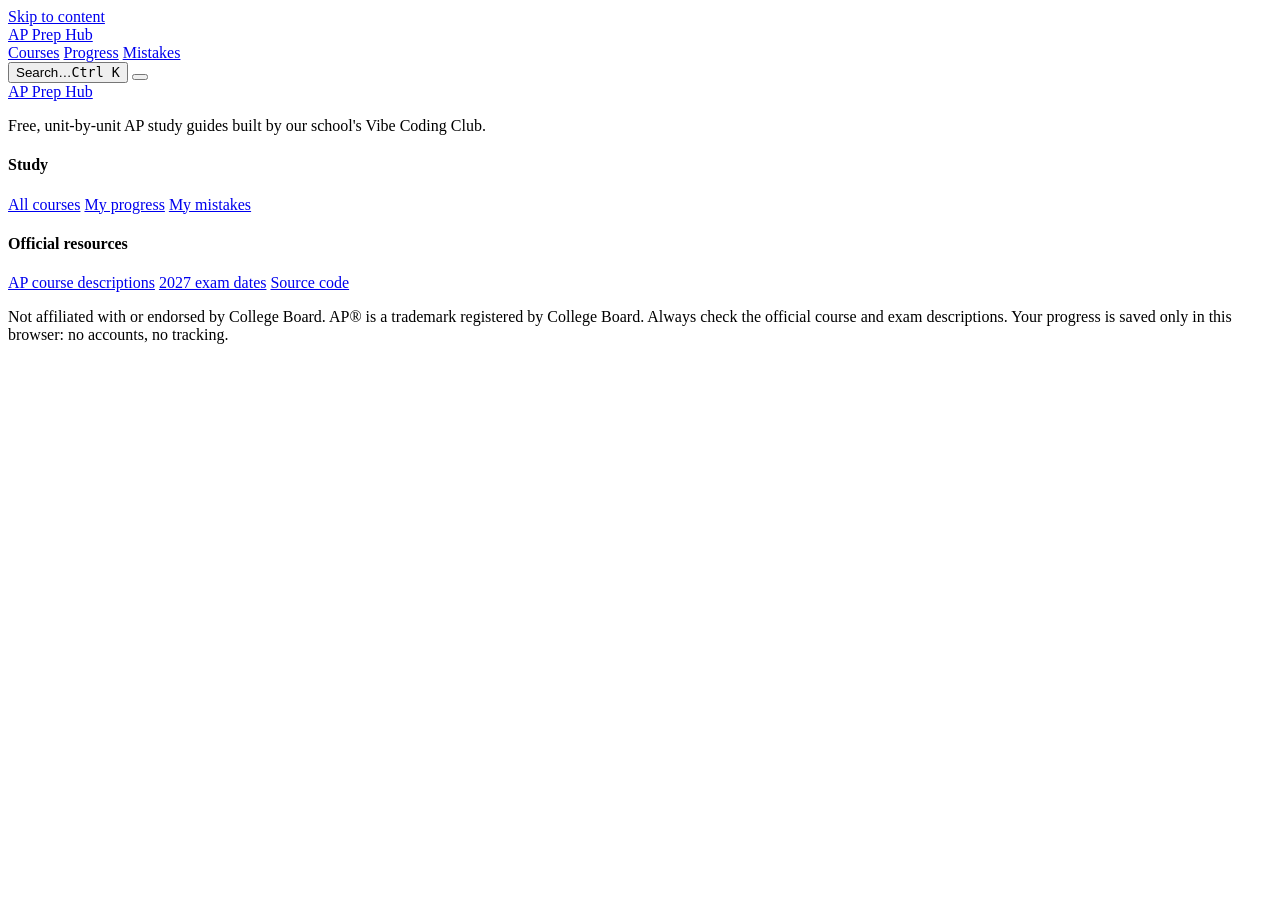
==== src/index.html @ 1344d6d9 "Redesign AP Prep Hub and bundle it into a single index.html - Professional UI: subject color system," ====
<!doctype html>
<html lang="en">
<head>
<meta charset="UTF-8" />
<meta name="viewport" content="width=device-width, initial-scale=1.0" />
<title>AP Prep Hub | Study guides and practice for every AP exam</title>
<meta name="description" content="Free study guides for every AP exam: plain-English unit summaries, flashcards, practice questions with explanations, free-response practice, and progress tracking." />
<meta name="theme-color" content="#4f46e5" />
<link rel="icon" href="data:image/svg+xml,%3Csvg xmlns='http://www.w3.org/2000/svg' viewBox='0 0 32 32'%3E%3Crect width='32' height='32' rx='8' fill='%234f46e5'/%3E%3Cpath d='M9 22.5A2 2 0 0 1 11 20.5h12M11 7h12v18H11a2 2 0 0 1-2-2V9a2 2 0 0 1 2-2z' fill='none' stroke='white' stroke-width='2' stroke-linecap='round' stroke-linejoin='round'/%3E%3C/svg%3E" />
<link rel="preconnect" href="https://fonts.googleapis.com">
<link rel="preconnect" href="https://fonts.gstatic.com" crossorigin>
<link href="https://fonts.googleapis.com/css2?family=Inter:wght@400;500;600;700&family=Plus+Jakarta+Sans:wght@600;700;800&display=swap" rel="stylesheet">
<script>
  // Set the theme before first paint to avoid a flash.
  (function () {
    var t = null;
    try { t = localStorage.getItem("apprep.theme"); } catch (e) {}
    document.documentElement.dataset.theme = t || (matchMedia("(prefers-color-scheme: dark)").matches ? "dark" : "light");
  })();
</script>
<!-- @inline-css style.css -->
</head>
<body>

<a class="skip" href="#app">Skip to content</a>

<header class="topbar">
  <div class="topbar-inner">
    <a class="brand" href="#/" aria-label="AP Prep Hub home">
      <span class="brand-mark" data-icon="book" data-size="18"></span>
      <span class="brand-name">AP Prep Hub</span>
    </a>
    <nav class="nav" aria-label="Main">
      <a href="#/" data-nav="home"><span data-icon="grid" data-size="16"></span><span>Courses</span></a>
      <a href="#/dashboard" data-nav="dashboard"><span data-icon="chart" data-size="16"></span><span>Progress</span></a>
      <a href="#/review" data-nav="review"><span data-icon="rotate" data-size="16"></span><span>Mistakes</span><span id="mistake-count" class="count-pill" hidden></span></a>
    </nav>
    <button class="search-btn" data-open-search aria-label="Search">
      <span data-icon="search" data-size="16"></span><span class="search-label">Search…</span><kbd>Ctrl K</kbd>
    </button>
    <button id="theme-toggle" class="icon-btn" aria-label="Toggle theme"></button>
  </div>
</header>

<main id="app" tabindex="-1"></main>

<footer class="footer">
  <div class="footer-inner">
    <div class="footer-brand">
      <a class="brand" href="#/"><span class="brand-mark" data-icon="book" data-size="16"></span><span class="brand-name">AP Prep Hub</span></a>
      <p>Free, unit-by-unit AP study guides built by our school's Vibe Coding Club.</p>
    </div>
    <div class="footer-col">
      <h4>Study</h4>
      <a href="#/">All courses</a>
      <a href="#/dashboard">My progress</a>
      <a href="#/review">My mistakes</a>
    </div>
    <div class="footer-col">
      <h4>Official resources</h4>
      <a href="https://apcentral.collegeboard.org/courses" target="_blank" rel="noopener">AP course descriptions</a>
      <a href="https://apstudents.collegeboard.org/exam-dates" target="_blank" rel="noopener">2027 exam dates</a>
      <a href="https://github.com/xcodevoid/public-tool" target="_blank" rel="noopener">Source code</a>
    </div>
  </div>
  <p class="footer-legal">
    Not affiliated with or endorsed by College Board. AP® is a trademark registered by College Board.
    Always check the official course and exam descriptions. Your progress is saved only in this browser: no accounts, no tracking.
  </p>
</footer>

<!-- @inline-js ../data/catalog.js -->
<!-- @inline-content ../content -->
<!-- @inline-js app.js -->
</body>
</html>
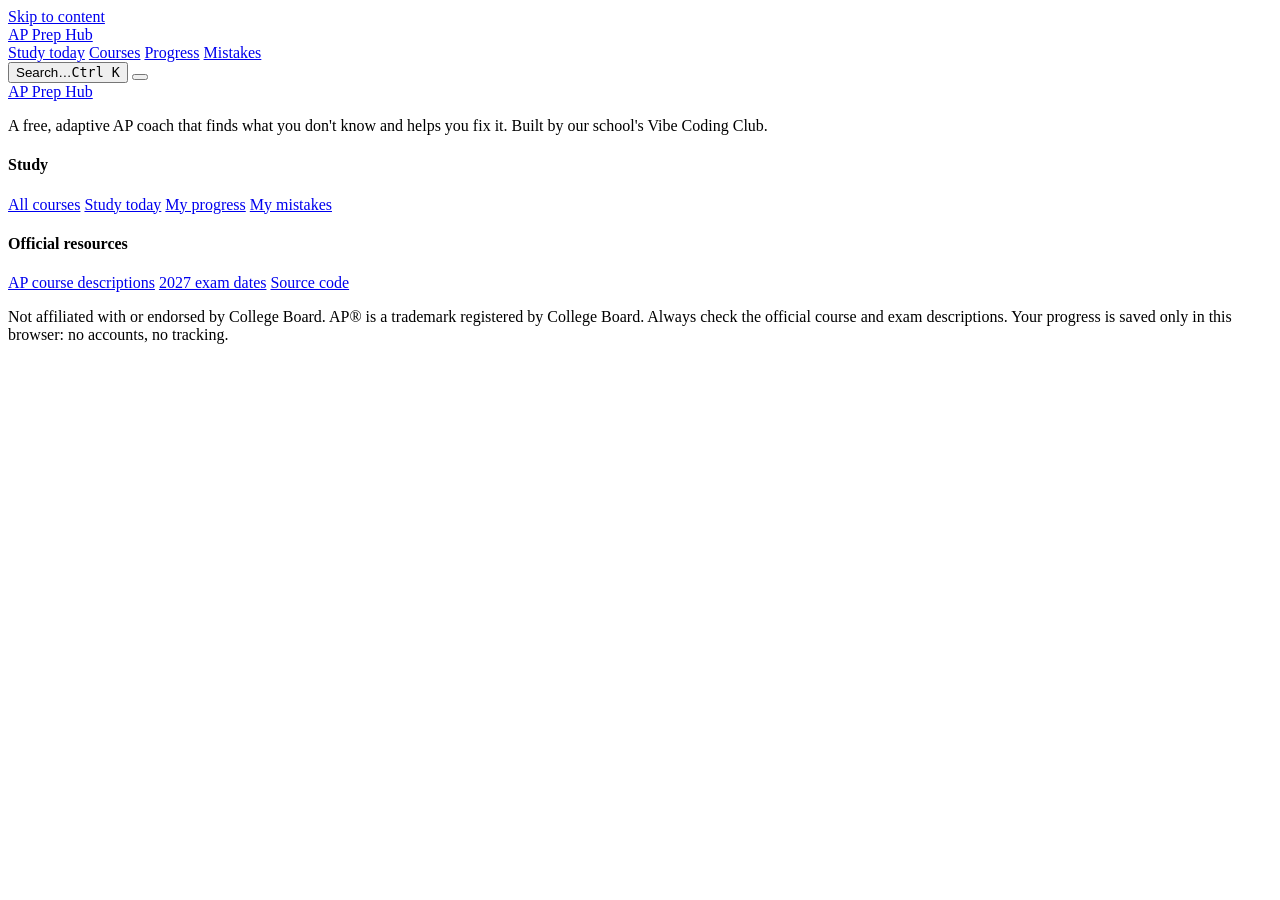
==== commit 1b51f4fd: "Personal AP coach: study-today plans, concept mistakes, AP traps, mastery table - 'What should I stu" ====
--- a/src/index.html
+++ b/src/index.html
@@ -4,7 +4,7 @@
 <meta charset="UTF-8" />
 <meta name="viewport" content="width=device-width, initial-scale=1.0" />
 <title>AP Prep Hub | Study guides and practice for every AP exam</title>
-<meta name="description" content="Free study guides for every AP exam: plain-English unit summaries, flashcards, practice questions with explanations, free-response practice, and progress tracking." />
+<meta name="description" content="A free adaptive AP coach: a 5-minute diagnostic finds your weak concepts, then personalized practice, AP traps and spaced review fix them." />
 <meta name="theme-color" content="#4f46e5" />
 <link rel="icon" href="data:image/svg+xml,%3Csvg xmlns='http://www.w3.org/2000/svg' viewBox='0 0 32 32'%3E%3Crect width='32' height='32' rx='8' fill='%234f46e5'/%3E%3Cpath d='M9 22.5A2 2 0 0 1 11 20.5h12M11 7h12v18H11a2 2 0 0 1-2-2V9a2 2 0 0 1 2-2z' fill='none' stroke='white' stroke-width='2' stroke-linecap='round' stroke-linejoin='round'/%3E%3C/svg%3E" />
 <link rel="preconnect" href="https://fonts.googleapis.com">
@@ -31,6 +31,7 @@
       <span class="brand-name">AP Prep Hub</span>
     </a>
     <nav class="nav" aria-label="Main">
+      <a href="#/today" data-nav="today"><span data-icon="zap" data-size="16"></span><span>Study today</span></a>
       <a href="#/" data-nav="home"><span data-icon="grid" data-size="16"></span><span>Courses</span></a>
       <a href="#/dashboard" data-nav="dashboard"><span data-icon="chart" data-size="16"></span><span>Progress</span></a>
       <a href="#/review" data-nav="review"><span data-icon="rotate" data-size="16"></span><span>Mistakes</span><span id="mistake-count" class="count-pill" hidden></span></a>
@@ -48,11 +49,12 @@
   <div class="footer-inner">
     <div class="footer-brand">
       <a class="brand" href="#/"><span class="brand-mark" data-icon="book" data-size="16"></span><span class="brand-name">AP Prep Hub</span></a>
-      <p>Free, unit-by-unit AP study guides built by our school's Vibe Coding Club.</p>
+      <p>A free, adaptive AP coach that finds what you don't know and helps you fix it. Built by our school's Vibe Coding Club.</p>
     </div>
     <div class="footer-col">
       <h4>Study</h4>
       <a href="#/">All courses</a>
+      <a href="#/today">Study today</a>
       <a href="#/dashboard">My progress</a>
       <a href="#/review">My mistakes</a>
     </div>
@@ -60,7 +62,7 @@
       <h4>Official resources</h4>
       <a href="https://apcentral.collegeboard.org/courses" target="_blank" rel="noopener">AP course descriptions</a>
       <a href="https://apstudents.collegeboard.org/exam-dates" target="_blank" rel="noopener">2027 exam dates</a>
-      <a href="https://github.com/xcodevoid/public-tool" target="_blank" rel="noopener">Source code</a>
+      <a href="https://github.com/Xcodevoid/Crack-AP" target="_blank" rel="noopener">Source code</a>
     </div>
   </div>
   <p class="footer-legal">
@@ -71,6 +73,9 @@
 
 <!-- @inline-js ../data/catalog.js -->
 <!-- @inline-content ../content -->
+<!-- @inline-content ../content/diagnostics -->
+<!-- @inline-content ../content/traps -->
+<!-- @inline-js engine.js -->
 <!-- @inline-js app.js -->
 </body>
 </html>
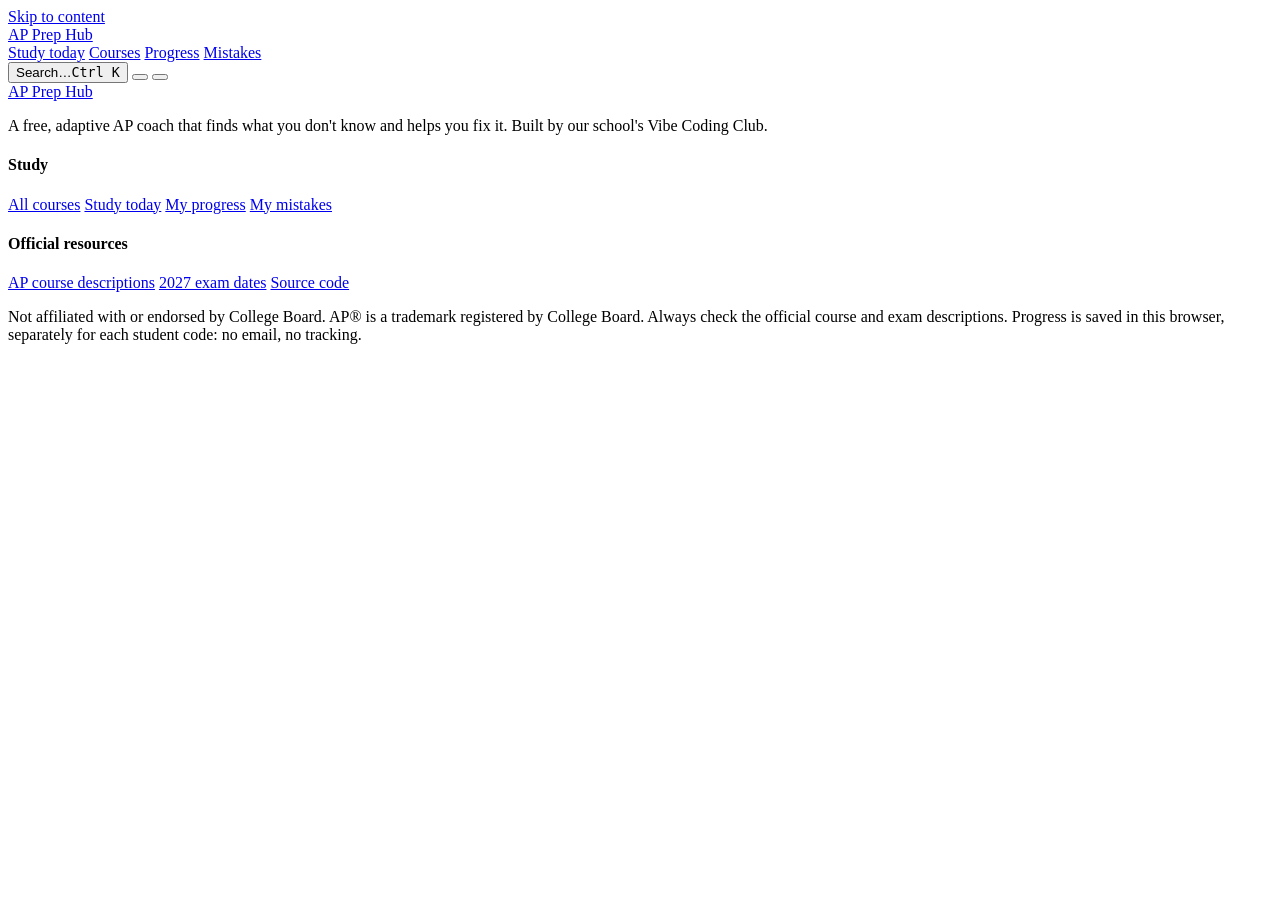
==== commit 5dd2aa16: "Add student-code sign-in so each student keeps separate progress Students sign in with a code (gener" ====
--- a/src/index.html
+++ b/src/index.html
@@ -39,6 +39,7 @@
     <button class="search-btn" data-open-search aria-label="Search">
       <span data-icon="search" data-size="16"></span><span class="search-label">Search…</span><kbd>Ctrl K</kbd>
     </button>
+    <button id="account-btn" class="account-btn" aria-label="Sign in with a student code"></button>
     <button id="theme-toggle" class="icon-btn" aria-label="Toggle theme"></button>
   </div>
 </header>
@@ -67,7 +68,7 @@
   </div>
   <p class="footer-legal">
     Not affiliated with or endorsed by College Board. AP® is a trademark registered by College Board.
-    Always check the official course and exam descriptions. Your progress is saved only in this browser: no accounts, no tracking.
+    Always check the official course and exam descriptions. Progress is saved in this browser, separately for each student code: no email, no tracking.
   </p>
 </footer>
 
